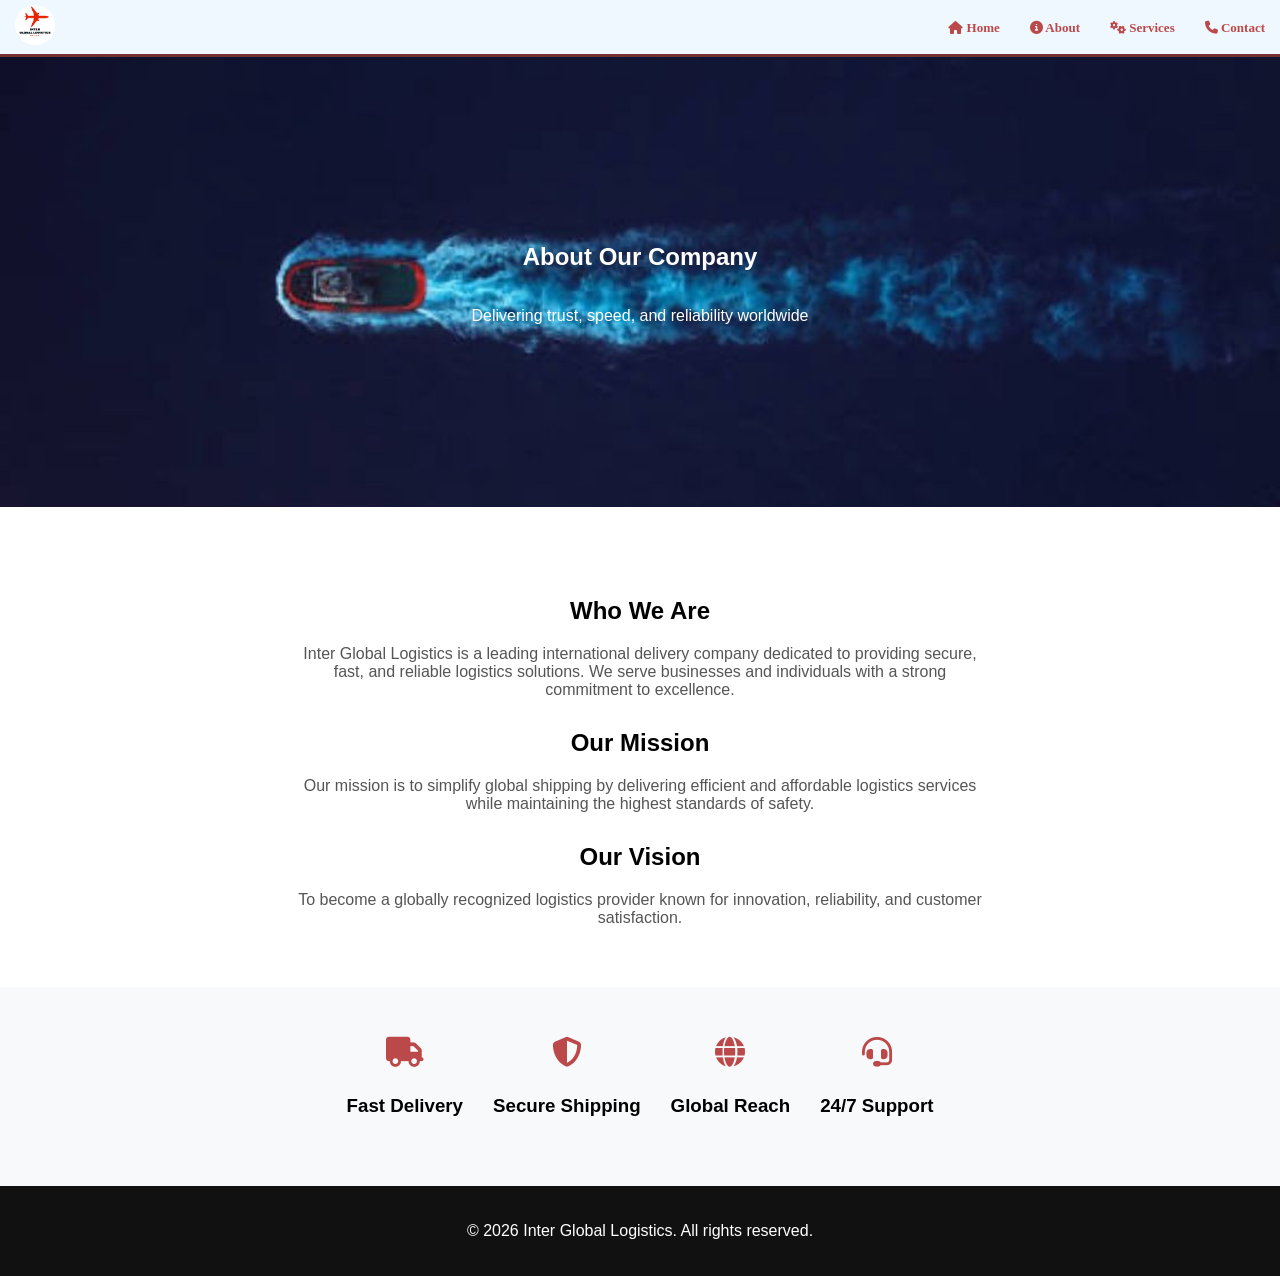
==== about.html @ a18432bc "obm" ====
<!DOCTYPE html>
<html lang="en">
<head>
  <meta charset="UTF-8">
  <meta name="viewport" content="width=device-width, initial-scale=1.0">
  <title>About Us - Inter Global Logistics</title>

  <!-- Font Awesome -->
  <link rel="stylesheet" href="https://cdnjs.cloudflare.com/ajax/libs/font-awesome/6.5.0/css/all.min.css">

  <!-- CSS -->
  <link rel="stylesheet" href="about.css">

</head>
<body>
  <!-- NAVBAR -->
<header>
    <nav>
      <div class="nav-logo"><img src="images/inter.jpeg" alt="interglobal"></div>

      <div class="nav-links">
        
      <li><a href="http://127.0.0.1:5500/index.html"><i class="fas fa-home"></i> Home</a></li>
<li><a href="http://127.0.0.1:5500/about.html"><i class="fas fa-info-circle"></i> About</a></li>
<li><a href="http://127.0.0.1:5500/services.html"><i class="fas fa-cogs"></i> Services</a></li>
<li><a href="http://127.0.0.1:5500/contact.html"><i class="fas fa-phone"></i> Contact</a></li>

      </div>
      </header>

      <section class="about-hero">
  <h1>About Our Company</h1>
  <p>Delivering trust, speed, and reliability worldwide</p>
</section>

<!-- ABOUT CONTENT -->
<section class="about-page">
  <div class="container">

    <h2>Who We Are</h2>
    <p>
      Inter Global Logistics is a leading international delivery company 
      dedicated to providing secure, fast, and reliable logistics solutions. 
      We serve businesses and individuals with a strong commitment to excellence.
    </p>

    <h2>Our Mission</h2>
    <p>
      Our mission is to simplify global shipping by delivering efficient and 
      affordable logistics services while maintaining the highest standards of safety.
    </p>

    <h2>Our Vision</h2>
    <p>
      To become a globally recognized logistics provider known for innovation, 
      reliability, and customer satisfaction.
    </p>

  </div>
</section>

<!-- FEATURES -->
<section class="about-features">
  <div class="feature">
    <i class="fas fa-truck"></i>
    <h3>Fast Delivery</h3>
  </div>

  <div class="feature">
    <i class="fas fa-shield-alt"></i>
    <h3>Secure Shipping</h3>
  </div>

  <div class="feature">
    <i class="fas fa-globe"></i>
    <h3>Global Reach</h3>
  </div>

  <div class="feature">
    <i class="fas fa-headset"></i>
    <h3>24/7 Support</h3>
  </div>
</section>


<!-- FOOTER -->
<footer>
  <p>© 2026 Inter Global Logistics. All rights reserved.</p>
</footer>


</body>
</html>
---- about.css ----
body {
  margin: 0;
  font-family: Arial, sans-serif;
}


nav{
    display: flex;
    background-color: aliceblue;
    padding-left: 15px;
    padding-right: 15px;
    padding-top: 5px;
    padding-bottom: 5px;
    position: sticky;
    top: 0;
    border-bottom: #753030 3px solid;
}

nav img{
    width: 40px;
    border-radius: 200px;
    
}

nav .nav-links{
    margin-left: auto;
    display: flex;
    gap: 30px;
    align-items: center;
    list-style: none;
}

nav .nav-links a{
    text-decoration: none;
    font-family: Inter;
    font-size: 13px;
    font-weight: 800;
    color: rgb(188, 73, 73);

}

nav .nav-links a:hover{
    color: #ff4d4d;
}

.menu-toggle {
  display: none;
  font-size: 28px;
  cursor: pointer;
}
/* HERO */
.about-hero {
  height: 50vh;
  background: url('images/cargo.jpeg') no-repeat center/cover;
  color: #fff;
  display: flex;
  flex-direction: column;
  justify-content: center;
  text-align: center;
}
.about-hero p {
    color: white;
}

/* CONTENT */
.about-page {
  padding: 60px 20px;
  text-align: center;
}

.about-page h2 {
  margin-top: 30px;
}

.about-page p {
  max-width: 700px;
  margin: auto;
  color: #555;
}

/* FEATURES */
.about-features {
  display: flex;
  justify-content: center;
  gap: 30px;
  padding: 50px;
  background: #f8f9fb;
}

.feature {
  text-align: center;
}

.feature i {
  font-size: 30px;
  color: rgb(188,73,73);
  margin-bottom: 10px;
}

/* FOOTER */
footer {
  text-align: center;
  padding: 20px;
  background: #111;
  color: #fff;
}

/* MOBILE */
@media (max-width: 768px) {

  .menu-toggle {
    display: block;
    margin-left: 80%;
    position: fixed;
    
  }

  

  nav .nav-links {
    position: absolute;
    top: 60px;
    right: 0;
    width: 30%;
    background: #fff;
    flex-direction: column;
    display: none;
    text-align: center;
  }

  .nav-links li {
    padding: 5px 0;
    
  }

  .nav-links.active {
    display: flex;
  }
}
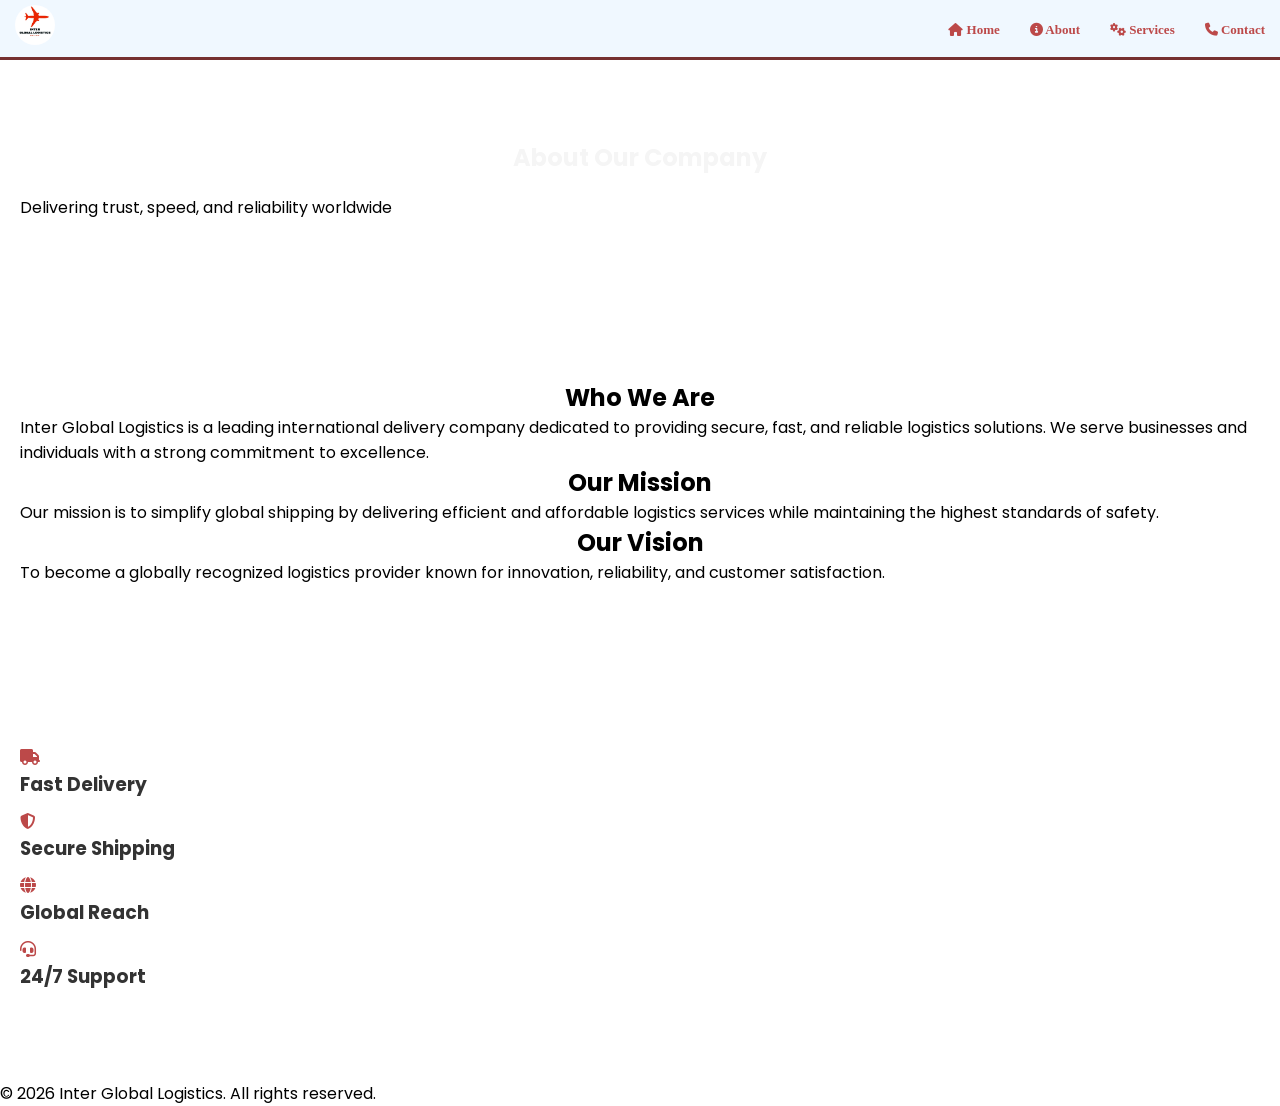
==== commit d95cde54: "my work" ====
--- a/about.html
+++ b/about.html
@@ -1,33 +1,45 @@
 <!DOCTYPE html>
 <html lang="en">
+
 <head>
   <meta charset="UTF-8">
   <meta name="viewport" content="width=device-width, initial-scale=1.0">
-  <title>About Us - Inter Global Logistics</title>
+  <title>contact Us - Inter Global Logistics</title>
 
-  <!-- Font Awesome -->
-  <link rel="stylesheet" href="https://cdnjs.cloudflare.com/ajax/libs/font-awesome/6.5.0/css/all.min.css">
+  <link rel="stylesheet" href="style.css">
+  <!-- Font link -->
+  <link rel="preconnect" href="https://fonts.googleapis.com">
+  <link rel="preconnect" href="https://fonts.gstatic.com" crossorigin>
+  <link
+   <link rel="stylesheet" href="https://cdnjs.cloudflare.com/ajax/libs/font-awesome/6.5.0/css/all.min.css">
 
-  <!-- CSS -->
-  <link rel="stylesheet" href="about.css">
+   <link href="https://fonts.googleapis.com/css2?family=Poppins&display=swap" rel="stylesheet">
+   <!--- href="https://fonts.googleapis.com/css2?family=BJ+Cree:wght@400;500;600;700&family=Inter:ital,opsz,wght@0,14..32,100..900;1,14..32,100..900&display=swap"
+    rel="stylesheet">-->
+  <!-- end of  font link -->
+</head>
 
-</head>
-<body>
-  <!-- NAVBAR -->
-<header>
+<body class="home-page">
+  <header>
     <nav>
       <div class="nav-logo"><img src="images/inter.jpeg" alt="interglobal"></div>
 
-      <div class="nav-links">
+      <div class="menu-toggle" id="menu-toggle">
+    ☰
+  </div>
+
+
+      <ul class="nav-links" id="nav-links">
         
-      <li><a href="http://127.0.0.1:5500/index.html"><i class="fas fa-home"></i> Home</a></li>
-<li><a href="http://127.0.0.1:5500/about.html"><i class="fas fa-info-circle"></i> About</a></li>
-<li><a href="http://127.0.0.1:5500/services.html"><i class="fas fa-cogs"></i> Services</a></li>
-<li><a href="http://127.0.0.1:5500/contact.html"><i class="fas fa-phone"></i> Contact</a></li>
+      <li><a href="https://logistics-company-green.vercel.app/index.html"><i class="fas fa-home"></i> Home</a></li>
+<li><a href="https://logistics-company-green.vercel.app/about.html"><i class="fas fa-info-circle"></i> About</a></li>
+<li><a href="https://logistics-company-green.vercel.app/services.html"><i class="fas fa-cogs"></i> Services</a></li>
+<li><a href="https://logistics-company-green.vercel.app/contact.html"><i class="fas fa-phone"></i> Contact</a></li>
 
-      </div>
-      </header>
+      </ul>
 
+    </nav>
+      
       <section class="about-hero">
   <h1>About Our Company</h1>
   <p>Delivering trust, speed, and reliability worldwide</p>
--- a/style.css
+++ b/style.css
@@ -0,0 +1,582 @@
+*{
+    margin: 0;
+    padding: 0;
+    box-sizing: border-box;
+}
+
+* {
+  transition: all 0.3s ease;
+}
+
+button {
+  border-radius: 5px;
+}
+
+button:hover {
+  transform: scale(1.05);
+}
+
+body {
+  font-family: 'Poppins', sans-serif;
+}
+
+section {
+  padding: 80px 20px;
+}
+
+.card, .service-card {
+  box-shadow: 0 4px 15px rgba(0,0,0,0.05);
+}
+
+
+nav{
+    display: flex;
+    background-color: aliceblue;
+    padding-left: 15px;
+    padding-right: 15px;
+    padding-top: 5px;
+    padding-bottom: 5px;
+    position: sticky;
+    top: 0;
+    border-bottom: #753030 3px solid;
+}
+
+nav img{
+    width: 40px;
+    border-radius: 200px;
+    
+}
+
+nav .nav-links{
+    margin-left: auto;
+    display: flex;
+    gap: 30px;
+   align-items: center;
+   list-style: none;
+}
+
+nav .nav-links a{
+    text-decoration: none;
+    font-family: Inter;
+    font-size: 13px;
+    font-weight: 800;
+    color: rgb(188, 73, 73);
+
+}
+
+nav .nav-links a:hover{
+    color: #ff4d4d;
+}
+
+.menu-toggle {
+  display: none;
+  font-size: 28px;
+  cursor: pointer;
+}
+
+.tracking{
+    text-align: center;
+    font-family: sans-serif;
+    background: linear-gradient(rgba(0,0,0,0.5), rgba(0,0,0,0.5)),
+                url("images/new.jpg");
+    background-size: cover;   
+    background-position: top;         
+}
+
+.tracking p {
+color: #ddd;
+}
+h1{
+     color: #f5f5f5;
+     padding-bottom: 20px;
+}
+
+input{
+    margin: 20px;
+    width: 40%;
+    padding: 5px;
+}
+
+button{
+    background-color:  rgb(188, 73, 73);
+    color: white;
+    border: none;
+    border-radius: 3px;
+    padding: 10px;
+    margin-bottom: 10px;
+}
+
+button:hover{
+    background-color: rgb(150, 55, 55);
+    
+}
+button:active{
+        opacity: 0.4;
+}
+
+.WLC{
+    color: white;
+    margin-bottom: 60px;
+}
+.about {
+  padding: 80px 20px;
+  background: #fff;
+}
+
+.about-container {
+  display: flex;
+  align-items: center;
+  gap: 40px;
+}
+
+.about-image img {
+  width: 100%;
+  max-width: 500px;
+  border-radius: 10px;
+}
+
+.about-text {
+  max-width: 500px;
+}
+
+.about-text h2 {
+  font-size: 32px;
+  margin-bottom: 15px;
+}
+
+.about-text p {
+  color: #555;
+  margin-bottom: 15px;
+  line-height: 1.6;
+}
+
+.about-features div {
+  margin-bottom: 10px;
+  color: #333;
+}
+
+.about-features i {
+  color: rgb(188,73,73);
+  margin-right: 8px;
+}
+
+.about button {
+  margin-top: 20px;
+  padding: 12px 25px;
+  background: rgb(188,73,73);
+  border: none;
+  color: #fff;
+  cursor: pointer;
+  border-radius: 5px;
+}
+
+.instruction {
+  padding: 50px 20px;
+  background-image: url(images/case2.jpeg);
+    background-size: cover;
+    background-repeat: no-repeat;
+    font-family: sans-serif;
+ /* background: #fff;*/
+}
+
+.instruction-c {
+   display: flex;
+  align-items: center;
+  gap: 40px;
+}
+
+.instruction-text {
+   max-width: 500px;
+}
+
+.instruction-text h2 {
+  font-size: 32px;
+  margin-bottom: 15px;
+  color: rgb(227, 224, 224);
+
+}
+
+.instruction-text p {
+  color: rgb(227, 224, 224);
+  margin-bottom: 15px;
+  line-height: 1.6;
+}
+
+.adviceList{
+     width: 80%;
+     height: auto;
+  max-width: 500px;
+  border-radius: 10px;
+    text-align: center;
+   background-color:  white;
+   
+    padding: 30px;
+    margin-left: 34%;
+   
+    position: static;
+    
+}
+
+.Advice h5{
+    font-family: sans-serif;
+    font-weight: bold;
+    font-size: small;
+    padding-bottom: 15px;
+    color: #753030;
+    
+}
+
+.pattern img {
+    width: 100%;
+    height: 10%;
+    padding-top: 20px;
+    padding-bottom: 20px;
+}
+
+
+
+#Advice {
+    transition: opacity 0.5s ease;
+    font-family: sans-serif;
+    color: black;
+    font-weight: bold;
+}
+body{
+    flex-wrap: wrap;
+    
+}
+
+.testimony{
+  padding: 60px 20px;
+  background: #f8f9fb;
+  text-align: center;
+}
+.testimony h2{
+  padding-bottom: 60px;
+}
+.testimony-box{
+    display: flex;
+    justify-content: center;
+    gap: 20px;
+    
+}
+.testimony img{
+    width: 100px;
+    height: 100px;
+    border-radius: 50%;
+}
+
+h1, h2 {
+  text-align: center;
+}
+
+/* HERO */
+.hero {
+  height: 90vh;
+  background: url('images/case.jpeg') no-repeat center/cover;
+  color: #fff;
+  display: flex;
+  flex-direction: column;
+  justify-content: center;
+  align-items: center;
+}
+
+.hero a {
+  margin-top: 10px;
+}
+
+/* SERVICES */
+.services-grid {
+  display: grid;
+  grid-template-columns: repeat(2, 1fr);
+  gap: 20px;
+  padding: 40px;
+}
+
+.service-card {
+  padding: 20px;
+  background: #f8f9fb;
+  text-align: center;
+  border-radius: 10px;
+}
+
+/* CONTACT */
+.contact-page form {
+  display: flex;
+  flex-direction: column;
+  width: 300px;
+  margin: auto;
+  gap: 10px;
+}
+
+.contact-page input,
+.contact-page textarea {
+  padding: 10px;
+}
+
+.contact-page button {
+  background: rgb(188,73,73);
+  color: #fff;
+  border: none;
+  padding: 10px;
+}
+
+.stats {
+  display: flex;
+  justify-content: space-around;
+  padding: 50px;
+  background: #f8f9fb;
+  text-align: center;
+}
+
+.stat h2 {
+  color: rgb(188,73,73);
+  font-size: 30px;
+}
+
+.stat p {
+  color: #555;
+}
+
+span{
+    display: none;
+}
+
+.why-us {
+  padding: 60px 20px;
+  background: #f8f9fb;
+  text-align: center;
+}
+
+.why-us h2 {
+  font-size: 32px;
+  margin-bottom: 10px;
+}
+
+.subtitle {
+  color: #777;
+  margin-bottom: 40px;
+}
+
+.features {
+  display: grid;
+  grid-template-columns: repeat(3, 1fr);
+  gap: 20px;
+}
+
+.card {
+  background: #fff;
+  padding: 25px;
+  border-radius: 10px;
+  transition: 0.3s ease;
+  box-shadow: 0 4px 10px rgba(0,0,0,0.05);
+}
+
+.card:hover {
+  transform: translateY(-5px);
+  box-shadow: 0 6px 20px rgba(0,0,0,0.1);
+}
+
+.card h3 {
+  margin-bottom: 10px;
+  color: rgb(188,73,73); /* your brand color */
+}
+
+.card p {
+  color: #555;
+  font-size: 14px;
+}
+
+.card {
+  text-align: center;
+}
+
+.card:hover i {
+  transform: scale(1.2);
+  transition: 0.3s;
+}
+
+.card i {
+  font-size: 30px;
+  color: rgb(188,73,73);
+  margin-bottom: 15px;
+}
+
+.footer {
+  background: #111;
+  color: #fff;
+  padding: 50px 20px 20px;
+}
+
+.footer-container {
+  display: flex;
+  justify-content: space-between;
+  flex-wrap: wrap;
+  gap: 30px;
+}
+
+.footer-section {
+  max-width: 250px;
+}
+
+.footer-section h2,
+.footer-section h3 {
+  margin-bottom: 15px;
+  color: rgb(188,73,73);
+}
+
+.footer-section p {
+  color: #ccc;
+  font-size: 14px;
+}
+
+.footer-section ul {
+  list-style: none;
+  padding: 0;
+}
+
+.footer-section ul li {
+  margin-bottom: 8px;
+}
+
+.footer-section ul li a {
+  text-decoration: none;
+  color: #ccc;
+  transition: 0.3s;
+}
+
+.footer-section ul li a:hover {
+  color: rgb(188,73,73);
+}
+
+.footer-section i {
+  margin-right: 8px;
+  color: rgb(188,73,73);
+}
+
+/* Bottom */
+.footer-bottom {
+  text-align: center;
+  margin-top: 30px;
+  border-top: 1px solid #333;
+  padding-top: 15px;
+  font-size: 14px;
+  color: #aaa;
+}
+
+/* MOBILE */
+@media (max-width: 768px) {
+
+  .menu-toggle {
+    display: block;
+    margin-left: 80%;
+    
+    
+  }
+
+  
+
+  nav .nav-links {
+    position: absolute;
+    top: 60px;
+    right: 0;
+    width: 30%;
+
+    background: #fff;
+    flex-direction: column;
+    display: none;
+    text-align: center;
+  }
+
+  .nav-links li {
+    padding: 15px 0;
+    border-bottom: 1px solid #eee;
+    width: 100%;
+    text-align: center;
+  }
+
+  .nav-links.active {
+    display: flex;
+  }
+}
+
+@media (max-width: 768px) {
+  .hero h1 {
+    font-size: 24px;
+  }
+
+  .hero p {
+    font-size: 14px;
+    padding: 0 10px;
+  }
+}
+
+@media (max-width: 768px) {
+  .features {
+    grid-template-columns: 1fr;
+  }
+}
+
+@media (max-width: 768px) {
+  .services-grid {
+    grid-template-columns: 1fr;
+  }
+}
+
+@media (max-width: 768px) {
+  .about-container {
+    flex-direction: column;
+    text-align: center;
+  }
+
+  .about-image img {
+    width: 100%;
+  }
+}
+
+@media (max-width: 768px) {
+  .instruction {
+    flex-direction: column;
+    text-align: center;
+    padding-right: 10%;
+    padding-bottom: 20px;
+    padding-top: 20px;
+  }
+
+  .instruction-text{
+    font-size: small;
+  }
+
+  .adviceList {
+    width: 100%;
+    padding: 10%;
+  }
+}
+
+
+@media (max-width: 768px) {
+  .stats {
+    flex-direction: column;
+    gap: 20px;
+  }
+}
+
+@media (max-width: 768px) {
+  .testimony-box {
+    flex-direction: column;
+    align-items: center;
+  }
+}
+
+@media (max-width: 768px) {
+  .contact-page form {
+    width: 90%;
+  }
+}
+
+@media (max-width: 768px) {
+  .footer-container {
+    flex-direction: column;
+    text-align: center;
+  }
+}
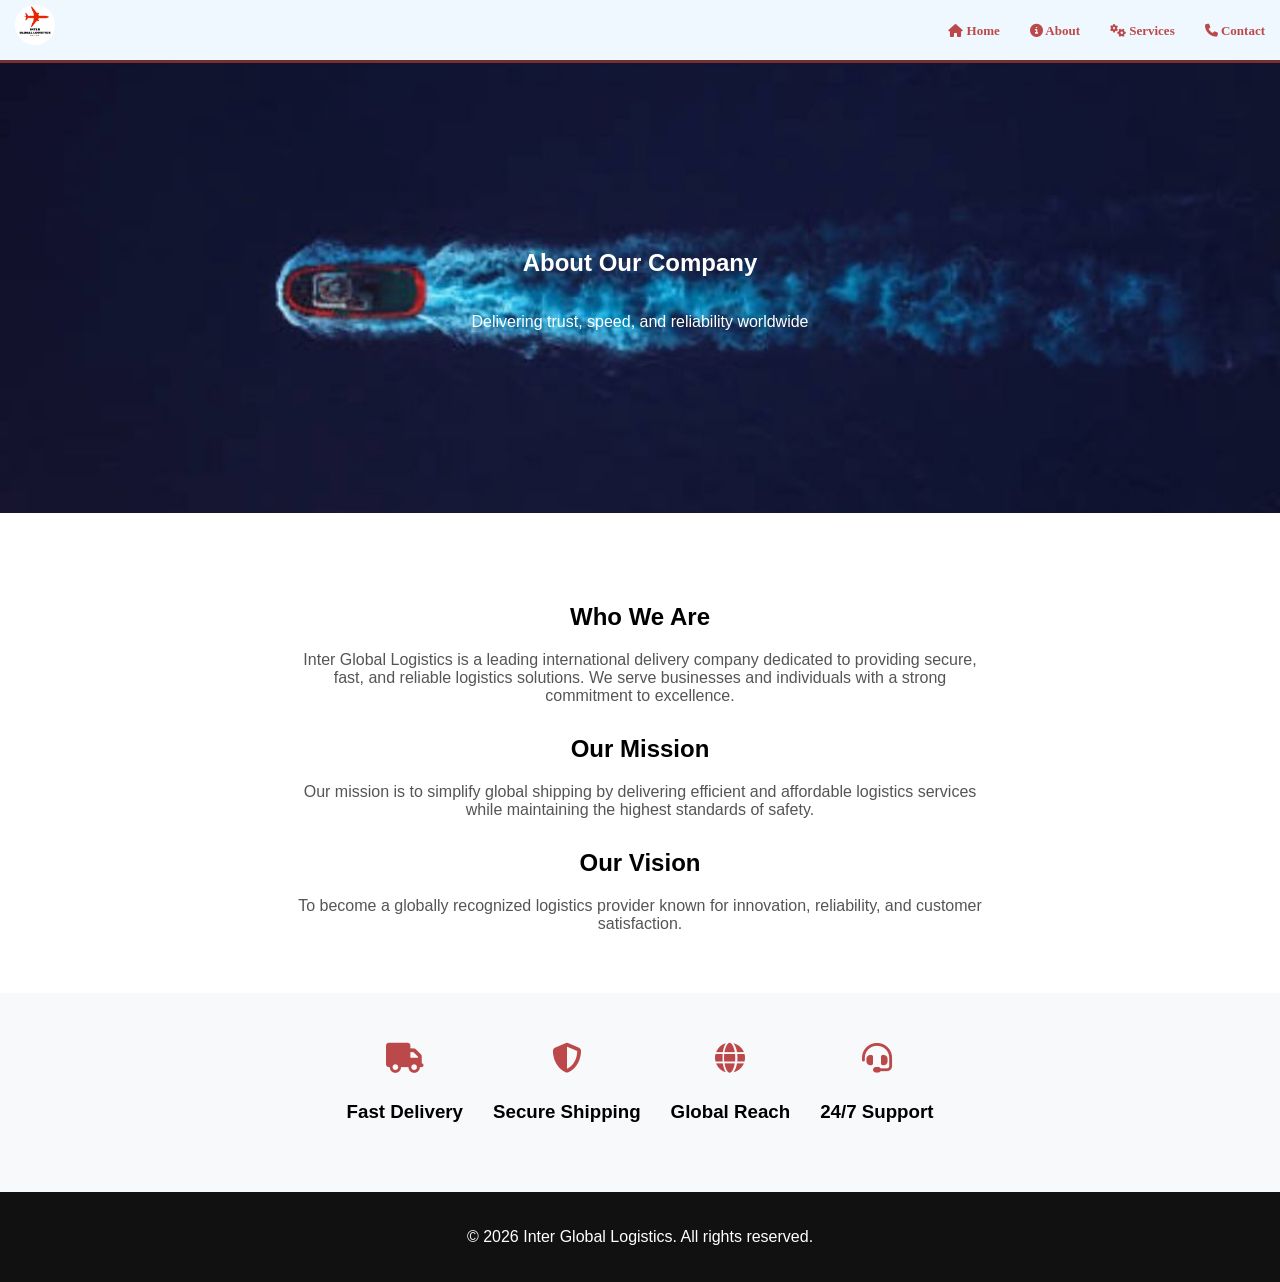
==== commit c98ff3ea: "my job" ====
--- a/about.html
+++ b/about.html
@@ -6,7 +6,7 @@
   <meta name="viewport" content="width=device-width, initial-scale=1.0">
   <title>contact Us - Inter Global Logistics</title>
 
-  <link rel="stylesheet" href="style.css">
+  <link rel="stylesheet" href="about.css">
   <!-- Font link -->
   <link rel="preconnect" href="https://fonts.googleapis.com">
   <link rel="preconnect" href="https://fonts.gstatic.com" crossorigin>
--- a/about.css
+++ b/about.css
@@ -0,0 +1,144 @@
+
+
+body {
+  margin: 0;
+  font-family: Arial, sans-serif;
+}
+
+
+nav{
+    display: flex;
+    background-color: aliceblue;
+    padding-left: 15px;
+    padding-right: 15px;
+    padding-top: 5px;
+    padding-bottom: 5px;
+    position: sticky;
+    top: 0;
+    border-bottom: #753030 3px solid;
+}
+
+nav img{
+    width: 40px;
+    border-radius: 200px;
+    
+}
+
+nav .nav-links{
+    margin-left: auto;
+    display: flex;
+    gap: 30px;
+    align-items: center;
+    list-style: none;
+}
+
+nav .nav-links a{
+    text-decoration: none;
+    font-family: Inter;
+    font-size: 13px;
+    font-weight: 800;
+    color: rgb(188, 73, 73);
+
+}
+
+nav .nav-links a:hover{
+    color: #ff4d4d;
+}
+
+.menu-toggle {
+  display: none;
+  font-size: 28px;
+  cursor: pointer;
+}
+/* HERO */
+.about-hero {
+  height: 50vh;
+  background: url('images/cargo.jpeg') no-repeat center/cover;
+  color: #fff;
+  display: flex;
+  flex-direction: column;
+  justify-content: center;
+  text-align: center;
+}
+.about-hero p {
+    color: white;
+}
+
+/* CONTENT */
+.about-page {
+  padding: 60px 20px;
+  text-align: center;
+}
+
+.about-page h2 {
+  margin-top: 30px;
+}
+
+.about-page p {
+  max-width: 700px;
+  margin: auto;
+  color: #555;
+}
+
+/* FEATURES */
+.about-features {
+  display: flex;
+  justify-content: center;
+  gap: 30px;
+  padding: 50px;
+  background: #f8f9fb;
+}
+
+.feature {
+  text-align: center;
+}
+
+.feature i {
+  font-size: 30px;
+  color: rgb(188,73,73);
+  margin-bottom: 10px;
+}
+
+/* FOOTER */
+footer {
+  text-align: center;
+  padding: 20px;
+  background: #111;
+  color: #fff;
+}
+
+/* MOBILE */
+@media (max-width: 768px) {
+
+  .menu-toggle {
+    display: block;
+    margin-left: 80%;
+    
+    
+  }
+
+  
+
+  nav .nav-links {
+    position: absolute;
+    top: 60px;
+    right: 0;
+    width: 30%;
+
+    background: #fff;
+    flex-direction: column;
+    display: none;
+    text-align: center;
+  }
+
+  .nav-links li {
+    padding: 15px 0;
+    border-bottom: 1px solid #eee;
+    width: 100%;
+    text-align: center;
+  }
+
+  .nav-links.active {
+    display: flex;
+  }
+}
